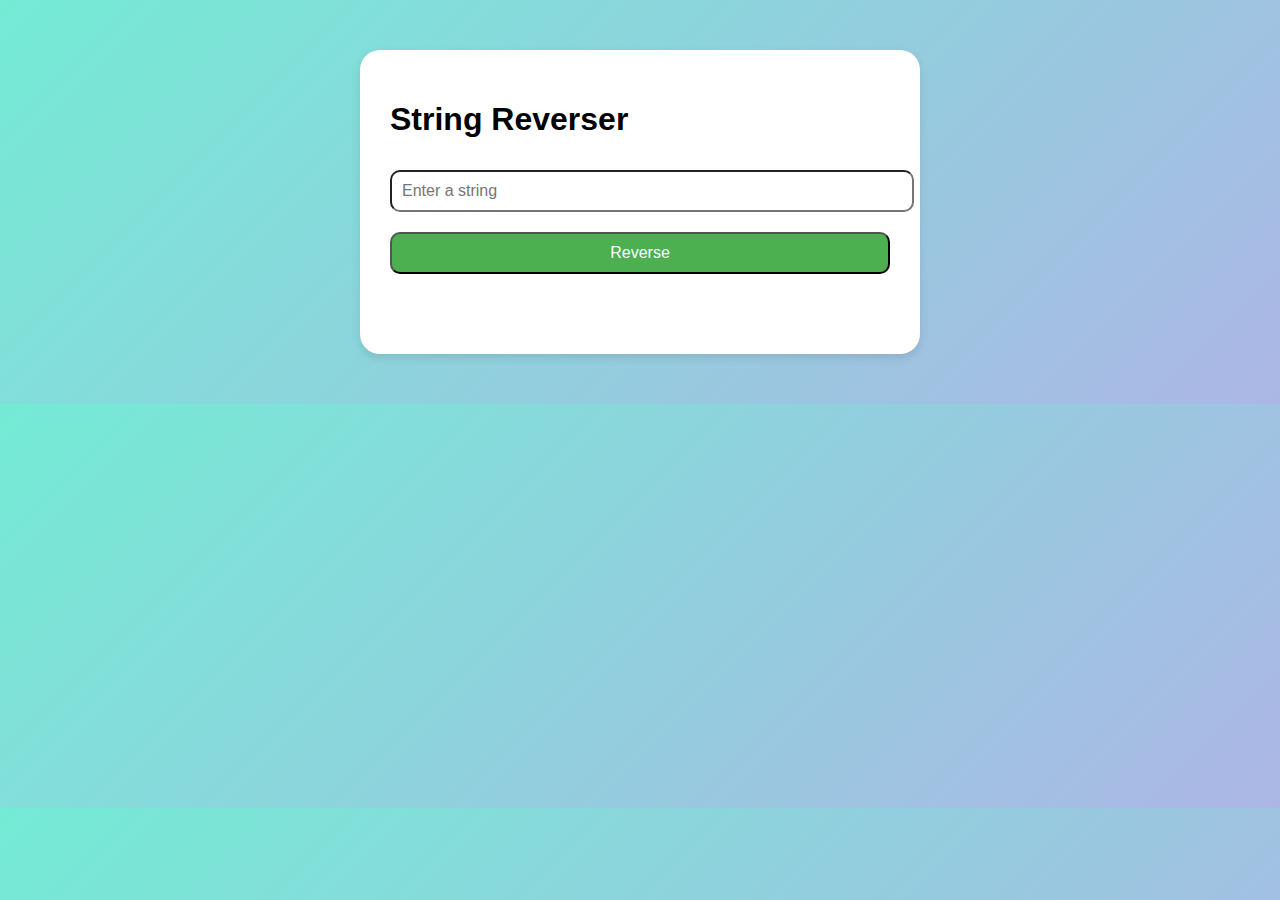
==== q1/index.html @ a6962e15 "Reorganized structure into Q1, Q2, and Q3 folders with separate HTML, CSS, and JS" ====
<!DOCTYPE html>
<html lang="en">
<head>
    <meta charset="UTF-8">
    <meta name="viewport" content="width=device-width, initial-scale=1.0">
    <title>String Reverser</title>
    <link rel="stylesheet" href="style.css">
</head>
<body>
    <div class="container">
        <h1>String Reverser</h1>
        <input type="text" id="reverseInput" placeholder="Enter a string">
        <button onclick="reverseString()">Reverse</button>
        <p id="reverseResult"></p>
    </div>
    <script src="index.js"></script>
</body>
</html>
---- q1/style.css ----
body {
    font-family: Arial, sans-serif;
    background: linear-gradient(135deg, #74ebd5, #ACB6E5);
    margin: 0;
    padding: 0;
}
.container {
    max-width: 500px;
    background-color: white;
    margin: 50px auto;
    padding: 30px;
    border-radius: 20px;
    box-shadow: 0 4px 10px rgba(0,0,0,0.1);
}
input, button, p {
    width: 100%;
    margin: 10px 0;
    padding: 10px;
    border-radius: 10px;
    font-size: 16px;
}
button {
    background-color: #4CAF50;
    color: white;
    cursor: pointer;
}
button:hover {
    background-color: #45a049;
}
p {
    font-weight: bold;
}
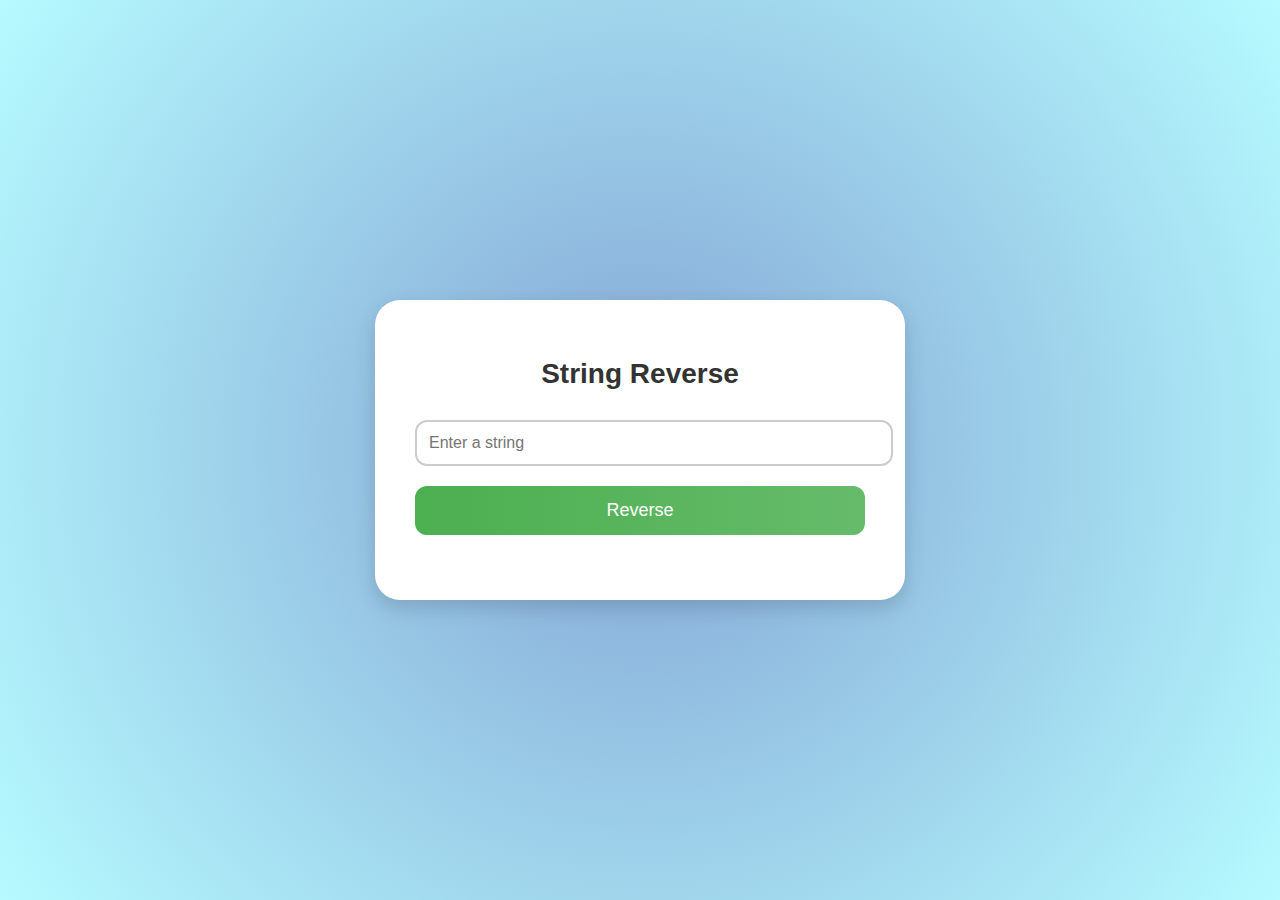
==== commit 455d6874: "Added stylish design updates for Q1, Q2, and Q3" ====
--- a/q1/index.html
+++ b/q1/index.html
@@ -3,12 +3,12 @@
 <head>
     <meta charset="UTF-8">
     <meta name="viewport" content="width=device-width, initial-scale=1.0">
-    <title>String Reverser</title>
+    <title>Stylish String Reverser</title>
     <link rel="stylesheet" href="style.css">
 </head>
 <body>
     <div class="container">
-        <h1>String Reverser</h1>
+        <h1>String Reverse</h1>
         <input type="text" id="reverseInput" placeholder="Enter a string">
         <button onclick="reverseString()">Reverse</button>
         <p id="reverseResult"></p>
--- a/q1/style.css
+++ b/q1/style.css
@@ -1,32 +1,57 @@
 body {
-    font-family: Arial, sans-serif;
-    background: linear-gradient(135deg, #74ebd5, #ACB6E5);
+    font-family: 'Segoe UI', Tahoma, Geneva, Verdana, sans-serif;
+    background: radial-gradient(circle, #83a4d4, #b6fbff);
+    display: flex;
+    align-items: center;
+    justify-content: center;
+    height: 100vh;
     margin: 0;
-    padding: 0;
 }
 .container {
-    max-width: 500px;
-    background-color: white;
-    margin: 50px auto;
-    padding: 30px;
-    border-radius: 20px;
-    box-shadow: 0 4px 10px rgba(0,0,0,0.1);
+    background: white;
+    padding: 40px;
+    border-radius: 25px;
+    box-shadow: 0 8px 20px rgba(0, 0, 0, 0.15);
+    width: 100%;
+    max-width: 450px;
+    text-align: center;
 }
-input, button, p {
+h1 {
+    color: #333;
+    margin-bottom: 30px;
+    font-size: 28px;
+}
+input {
     width: 100%;
-    margin: 10px 0;
-    padding: 10px;
-    border-radius: 10px;
+    padding: 12px;
+    border: 2px solid #ccc;
+    border-radius: 12px;
     font-size: 16px;
+    margin-bottom: 20px;
+    transition: border 0.3s;
+}
+input:focus {
+    border-color: #4CAF50;
+    outline: none;
 }
 button {
-    background-color: #4CAF50;
+    width: 100%;
+    padding: 14px;
+    background: linear-gradient(to right, #4CAF50, #66bb6a);
+    border: none;
     color: white;
+    font-size: 18px;
+    border-radius: 12px;
     cursor: pointer;
+    transition: background 0.3s, transform 0.2s;
 }
 button:hover {
-    background-color: #45a049;
+    background: linear-gradient(to right, #388e3c, #4CAF50);
+    transform: scale(1.03);
 }
 p {
+    margin-top: 25px;
+    font-size: 20px;
     font-weight: bold;
+    color: #555;
 }
